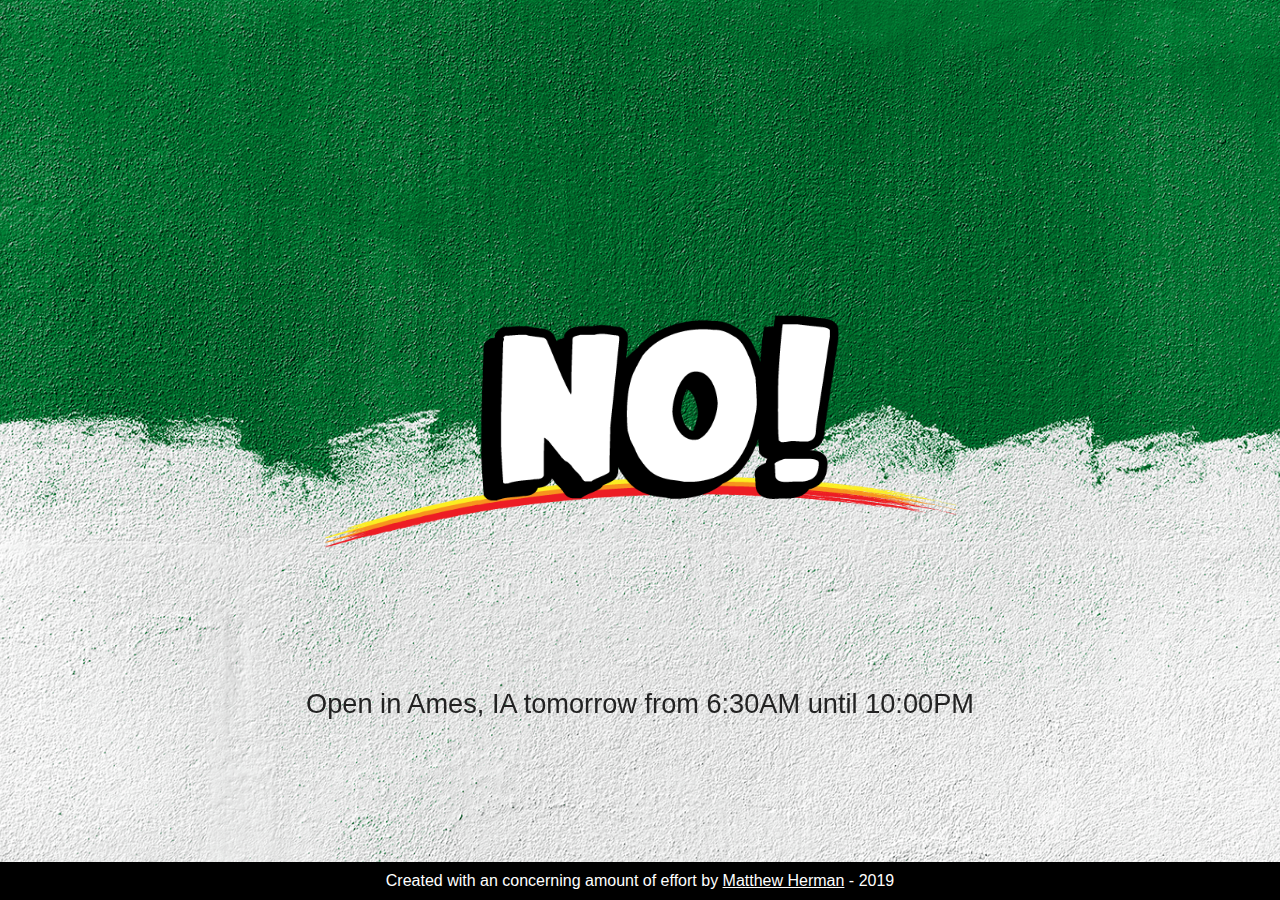
==== index.html @ 8ee62d80 "Prepped for publishing" ====
<html lang="en">

<head>
    <meta charset="UTF-8">
    <meta name="viewport" content="width=device-width, initial-scale=1.0">
    <meta http-equiv="X-UA-Compatible" content="ie=edge">
    <title>Is Menards Open</title>
    <link rel="stylesheet" href="css/style.css">
</head>

<body>
    <div id="response-container">
        <img id="response" src="images/YES.png" alt="YES">
    </div>

    <div id="hours-container">
        <p id="store-hours">If you see this then something broke. Let me know!</p>
    </div>

    <footer>
        <p>Created with an concerning amount of effort by <a href="https://mattherman.design/">Matthew Herman</a> - 2019</p>
    </footer>

    <script src="js/main.js"></script>
</body>

</html>
---- css/style.css ----
* {
    padding: 0px;
    margin: 0px;
    box-sizing: border-box;
}

html {
    height: 100%;
}

body {
    font-family: sans-serif;
    color: #222222;
    height: 100%;
    display: grid;
    grid-template-rows: 1fr auto;
    background-image: url(/images/background.png);
    background-size: cover;
    background-position: center;
}

#response-container {
    display: flex;
    justify-content: center;
    align-items: center;
}

#response-container img {
    width: 75vw;
    max-width: 700px;
}

#hours-container {
    position: fixed;
    width: 75vw;
    text-align: center;
    left: 50%;
    -webkit-transform: translateX(-50%);
    transform: translateX(-50%);
}

footer {
    background-color: black;
    color: white;
    display: flex;
    align-items: center;
    justify-content: center;
    padding: 10px 15px;
    text-align: center;
}

a {
    color: white;
    text-decoration: underline;
}

a:hover {
    color: #008938;
}

@media only screen and (max-width: 600px) {
    #hours-container {
        font-size: 1.3em;
        bottom: 25%;
    }
}

@media only screen and (min-width: 600px) {
    #hours-container {
        font-size: 1.7em;
        bottom: 20%;
    }
}
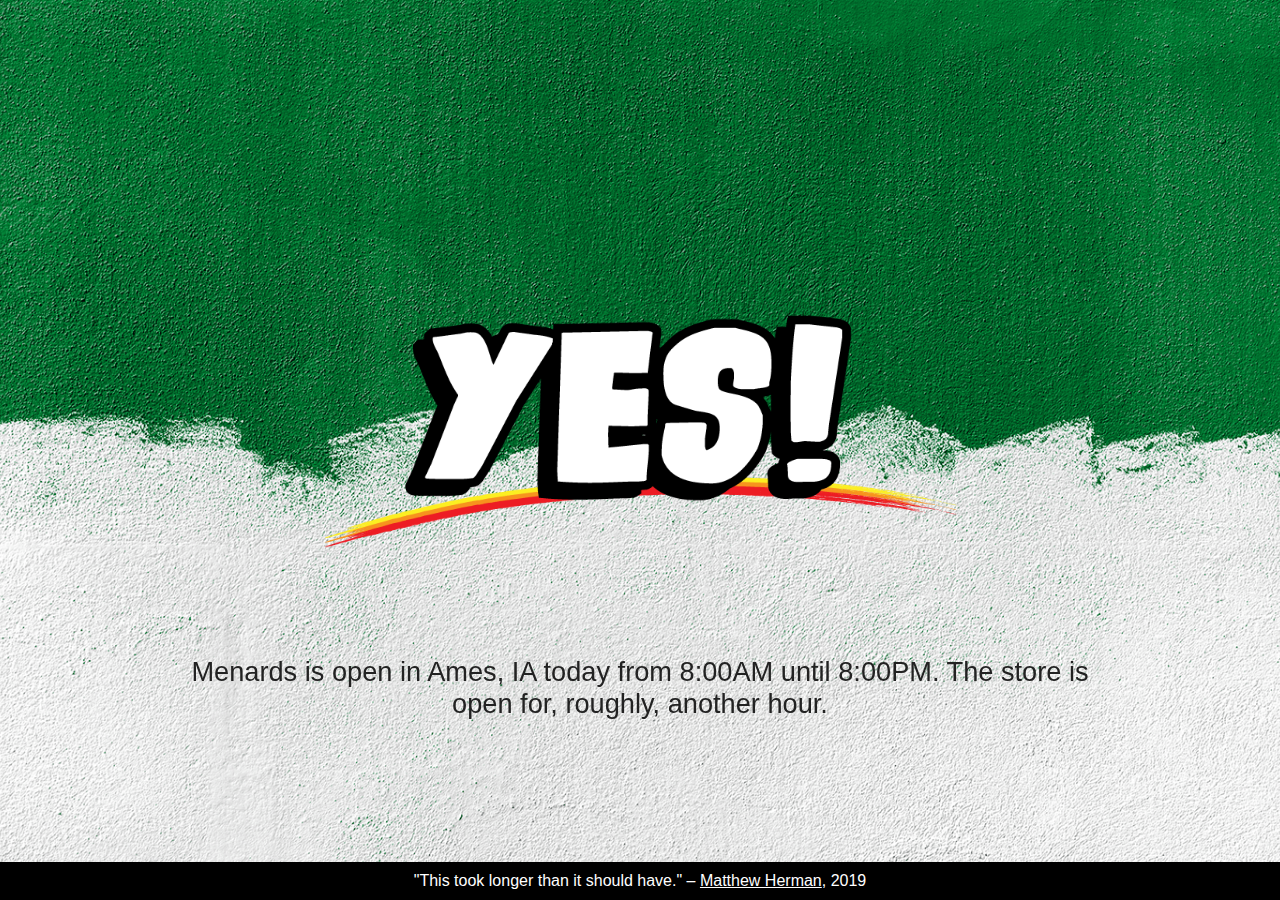
==== commit 05b2ac91: "Update index.html" ====
--- a/index.html
+++ b/index.html
@@ -18,10 +18,10 @@
     </div>
 
     <footer>
-        <p>Created with an concerning amount of effort by <a href="https://mattherman.design/">Matthew Herman</a> - 2019</p>
+        <p>"This took longer than it should have." – <a href="https://mattherman.design/">Matthew Herman</a>, 2019</p>
     </footer>
 
     <script src="js/main.js"></script>
 </body>
 
-</html>+</html>
--- a/css/style.css
+++ b/css/style.css
@@ -14,7 +14,7 @@
     height: 100%;
     display: grid;
     grid-template-rows: 1fr auto;
-    background-image: url(/images/background.png);
+    background-image: url('../images/background.png');
     background-size: cover;
     background-position: center;
 }
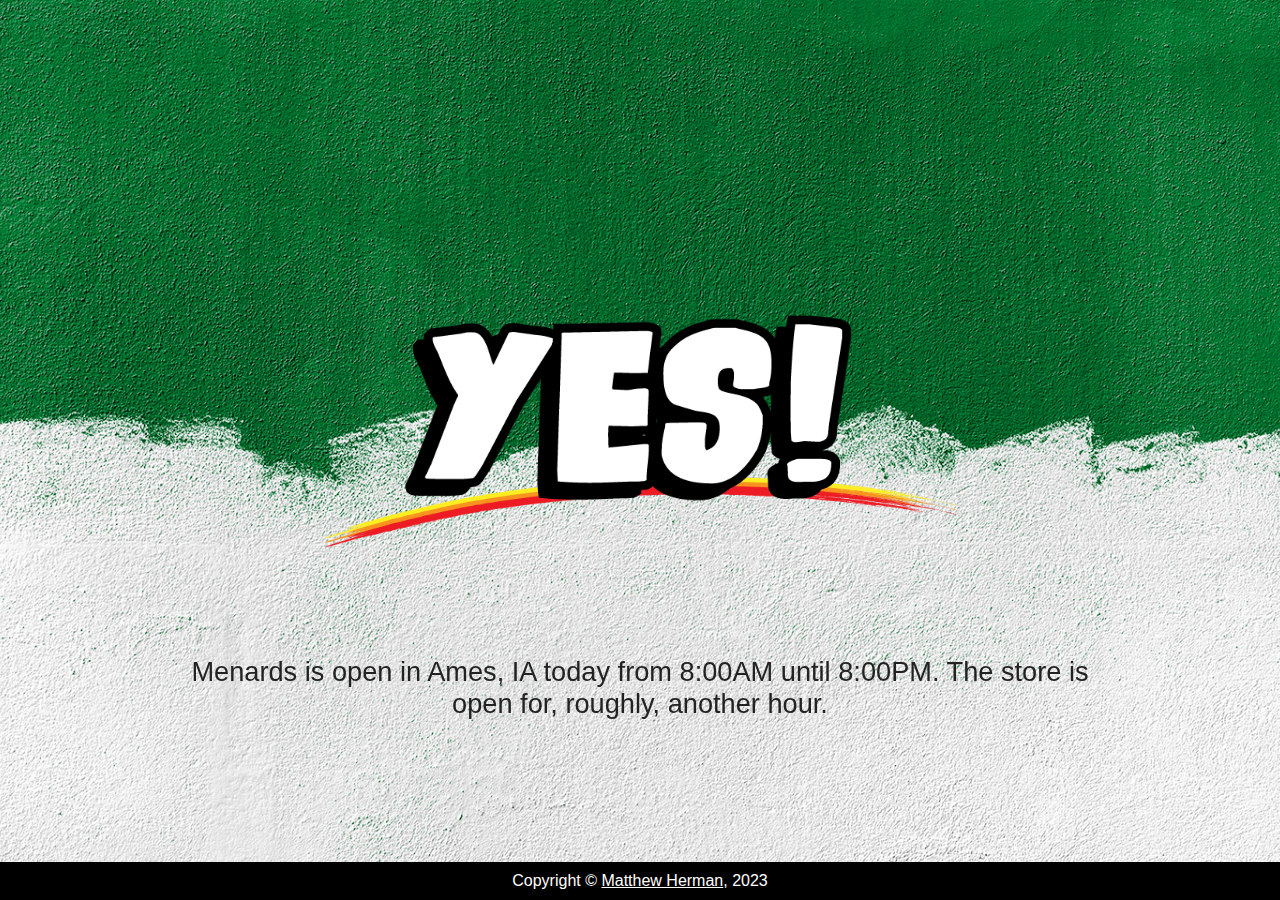
==== commit 1ffb7d88: "Update footer for index.html" ====
--- a/index.html
+++ b/index.html
@@ -18,7 +18,7 @@
     </div>
 
     <footer>
-        <p>"This took longer than it should have." – <a href="https://mattherman.design/">Matthew Herman</a>, 2019</p>
+        <p>Copyright &copy; <a href="https://mattherman.design/">Matthew Herman</a>, 2023</p>
     </footer>
 
     <script src="js/main.js"></script>
